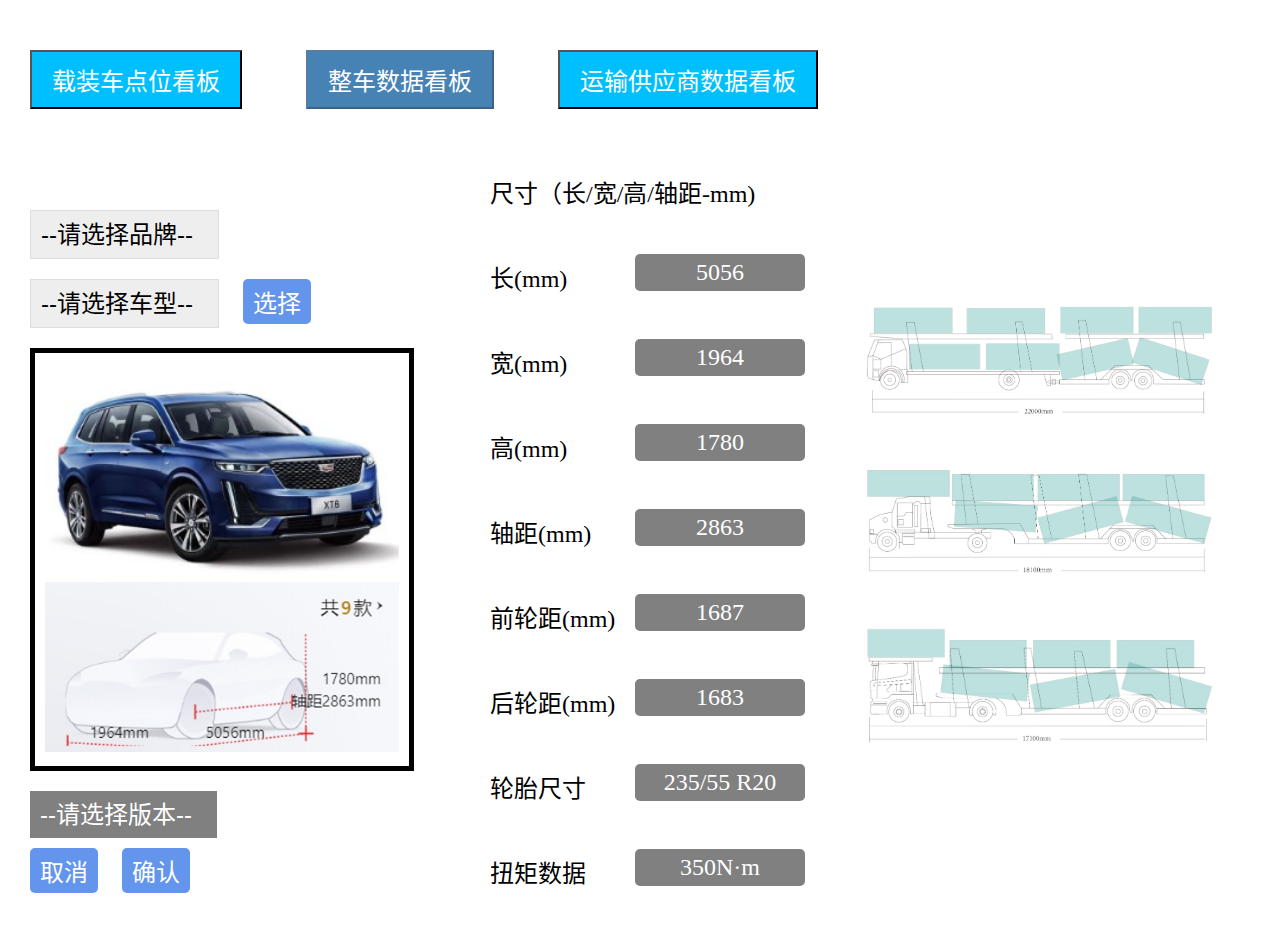
==== car.html @ 2dacf682 "Add files via upload" ====
<!DOCTYPE html>
<html lang="zh-CN">
<head>
	<meta charset="utf-8">
	<meta name="viewport" content="width=device-width, initial-scale=1">
	<title>整车数据看板</title>
	<link rel="stylesheet" type="text/css" href="css/car.css">
</head>
	<body>
		<header>
			<div class="tab">
				<button onclick="window.location.href='truck.html'">载装车点位看板</button>
			</div>
			<div class="tab">
				<button class="current" disabled>整车数据看板</button>
			</div>
			<div class="tab">
				<button onclick="window.location.href='supp.html'">运输供应商数据看板</button>
			</div>
		</header>
		<main>
			<div class="col left">
				<form class="car-selection" action="">
					<select name="brand" class="top-select">
						<option value="" selected disabled>--请选择品牌--</option>
						<option value="A">品牌 A</option>
						<option value="B">品牌 B</option>
					</select>
					<select name="model" class="top-select">
						<option value="" selected disabled>--请选择车型--</option>
						<option value="1">车型 1</option>
						<option value="2">车型 2</option>
					</select>
					<button type="submit">选择</button>
				</form>
				<div class="box">
					<img src="img/car/photo.jpg" alt="car photo">
					<img src="img/car/blueprint.jpg" alt="car blueprint">
				</div>
				<form class="car-version" action="">
					<select name="version" class="bot-select">
						<option value="" selected disabled>--请选择版本--</option>
						<option value="a">版本 a</option>
						<option value="b">版本 b</option>
					</select>
					<button type="reset">取消</button>
					<button type="submit">确认</button>
				</form>
			</div>
			<div class="col mid">
				<div class="row">
					<div class="dimension">尺寸（长/宽/高/轴距-mm)</div>
				</div>
				<div class="row">
					<div class="dimension">长(mm)</div>
					<div class="data">5056</div>
				</div>
				<div class="row">
					<div class="dimension">宽(mm)</div>
					<div class="data">1964</div>
				</div>
				<div class="row">
					<div class="dimension">高(mm)</div>
					<div class="data">1780</div>
				</div>
				<div class="row">
					<div class="dimension">轴距(mm)</div>
					<div class="data">2863</div>
				</div>
				<div class="row">
					<div class="dimension">前轮距(mm)</div>
					<div class="data">1687</div>
				</div>
				<div class="row">
					<div class="dimension">后轮距(mm)</div>
					<div class="data">1683</div>
				</div>
				<div class="row">
					<div class="dimension">轮胎尺寸</div>
					<div class="data">235/55 R20</div>
				</div>
				<div class="row">
					<div class="dimension">扭矩数据</div>
					<div class="data">350N·m</div>
				</div>
			</div>
			<div class="col right">
				<img class="trucks" src="img/car/truck1.jpg" alt="truck side view 1">
				<img class="trucks" src="img/car/truck2.jpg" alt="truck side view 2">
				<img class="trucks" src="img/car/truck3.jpg" alt="truck side view 3">
			</div>
		</main>
	</body>
</html>
---- css/car.css ----
/*Global*/
body {
	background-color: white;
	margin: 0;
	padding: 0;
}
img {
	width: 100%;
}

/*Title Bar*/
.tab {
	display: inline-block;
	padding: 10px;
	margin: 20px 10px;
}
header button {
	font-size: 24px;
	background-color: deepskyblue;
	color: white;
	padding: 10px 20px;
	margin: 20px 10px;
}
.current {
	background-color: steelblue;
}

/*Columns*/
main {
	display: flex;
	justify-content: space-between;
	align-items: center;
}
.col {
	padding: 10px;
}
.left {
	width: 30%;
	margin-left: 20px;
}
.mid {
	width: 25%;
	margin-left: 10px;
}
.right {
	width: 30%;
	margin-right: 20px;
}

/*Form*/
select {
	font-size: 24px;
	padding: 10px;
	margin-bottom: 20px;
	appearance: none;
  	padding-right: 25px;
}
.top-select {
	background-color: #EEE;
	color: black;
	border-color: #DDD;
	margin-right: 20px;
}
.bot-select {
	display: block;
	background-color: grey;
	color: white;
	border: none;
	margin-top: 20px;
	margin-bottom: 10px;
}
form button {
	font-size: 24px;
	background-color: cornflowerblue;
    color: white;
    border: none;
    border-radius: 5px;
    padding: 5px 10px;
    margin-right: 20px;
}
.box {
    border: 5px solid black;
    padding: 10px;
}

/*Data Display*/
.row {
    display: block;
    align-items: center;
    margin-bottom: 40px;
}
.dimension {
	display: inline-block;
	font-size: 24px;
	color: black;
	padding: 5px;
}
.data {
	display: inline-block;
	float: right;
	width: 50%;
	font-size: 24px;
	color: white;
	background-color: grey;
	text-align: center;
	padding: 5px;
	border-radius: 5px;
}

/*Trucks*/
.trucks {
	width: 90%;
	margin-bottom: 50px;
}
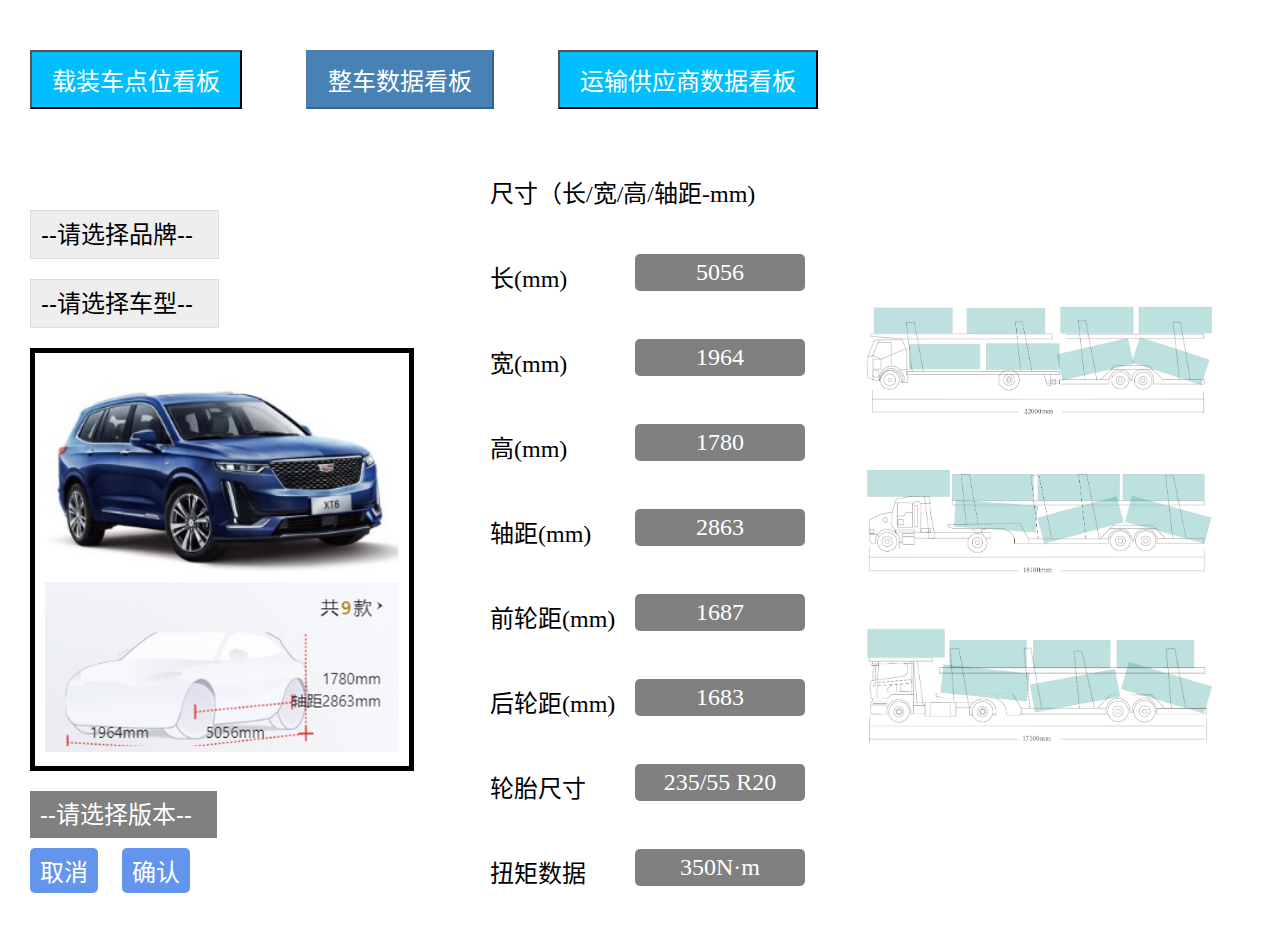
==== commit 8fe92cd3: "Add files via upload" ====
--- a/car.html
+++ b/car.html
@@ -21,30 +21,27 @@
 		<main>
 			<div class="col left">
 				<form class="car-selection" action="">
-					<select name="brand" class="top-select">
+					<select name="brand" class="top-select" id="brand" onchange="get_model_list()">
 						<option value="" selected disabled>--请选择品牌--</option>
-						<option value="A">品牌 A</option>
-						<option value="B">品牌 B</option>
+						<!-- <option value="A">品牌 A</option>
+						<option value="B">品牌 B</option> -->
 					</select>
-					<select name="model" class="top-select">
+					<select name="model" class="top-select" id="model" onchange="get_version_list()">
 						<option value="" selected disabled>--请选择车型--</option>
-						<option value="1">车型 1</option>
-						<option value="2">车型 2</option>
+						<!-- <option value="1">车型 1</option>
+						<option value="2">车型 2</option> -->
 					</select>
-					<button type="submit">选择</button>
-				</form>
-				<div class="box">
-					<img src="img/car/photo.jpg" alt="car photo">
-					<img src="img/car/blueprint.jpg" alt="car blueprint">
-				</div>
-				<form class="car-version" action="">
-					<select name="version" class="bot-select">
+					<div class="box">
+						<img id="car_photo" src="img/car/photo.jpg" alt="car photo">
+						<img id="car_blue" src="img/car/blueprint.jpg" alt="car blueprint">
+					</div>
+					<select name="version" class="bot-select" id="version" onchange="get_car_img()">
 						<option value="" selected disabled>--请选择版本--</option>
-						<option value="a">版本 a</option>
-						<option value="b">版本 b</option>
+						<!-- <option value="a">版本 a</option>
+						<option value="b">版本 b</option> -->
 					</select>
 					<button type="reset">取消</button>
-					<button type="submit">确认</button>
+					<button onclick="get_car_info()">确认</button>
 				</form>
 			</div>
 			<div class="col mid">
@@ -53,35 +50,35 @@
 				</div>
 				<div class="row">
 					<div class="dimension">长(mm)</div>
-					<div class="data">5056</div>
+					<div class="data" id="length">5056</div>
 				</div>
 				<div class="row">
 					<div class="dimension">宽(mm)</div>
-					<div class="data">1964</div>
+					<div class="data" id="width">1964</div>
 				</div>
 				<div class="row">
 					<div class="dimension">高(mm)</div>
-					<div class="data">1780</div>
+					<div class="data" id="height">1780</div>
 				</div>
 				<div class="row">
 					<div class="dimension">轴距(mm)</div>
-					<div class="data">2863</div>
+					<div class="data" id="axis">2863</div>
 				</div>
 				<div class="row">
 					<div class="dimension">前轮距(mm)</div>
-					<div class="data">1687</div>
+					<div class="data" id="front">1687</div>
 				</div>
 				<div class="row">
 					<div class="dimension">后轮距(mm)</div>
-					<div class="data">1683</div>
+					<div class="data" id="back">1683</div>
 				</div>
 				<div class="row">
 					<div class="dimension">轮胎尺寸</div>
-					<div class="data">235/55 R20</div>
+					<div class="data" id="tire">235/55 R20</div>
 				</div>
 				<div class="row">
 					<div class="dimension">扭矩数据</div>
-					<div class="data">350N·m</div>
+					<div class="data" id="torque">350N·m</div>
 				</div>
 			</div>
 			<div class="col right">
@@ -90,5 +87,6 @@
 				<img class="trucks" src="img/car/truck3.jpg" alt="truck side view 3">
 			</div>
 		</main>
+		<script type="text/javascript" src="js/car.js"></script>
 	</body>
 </html>
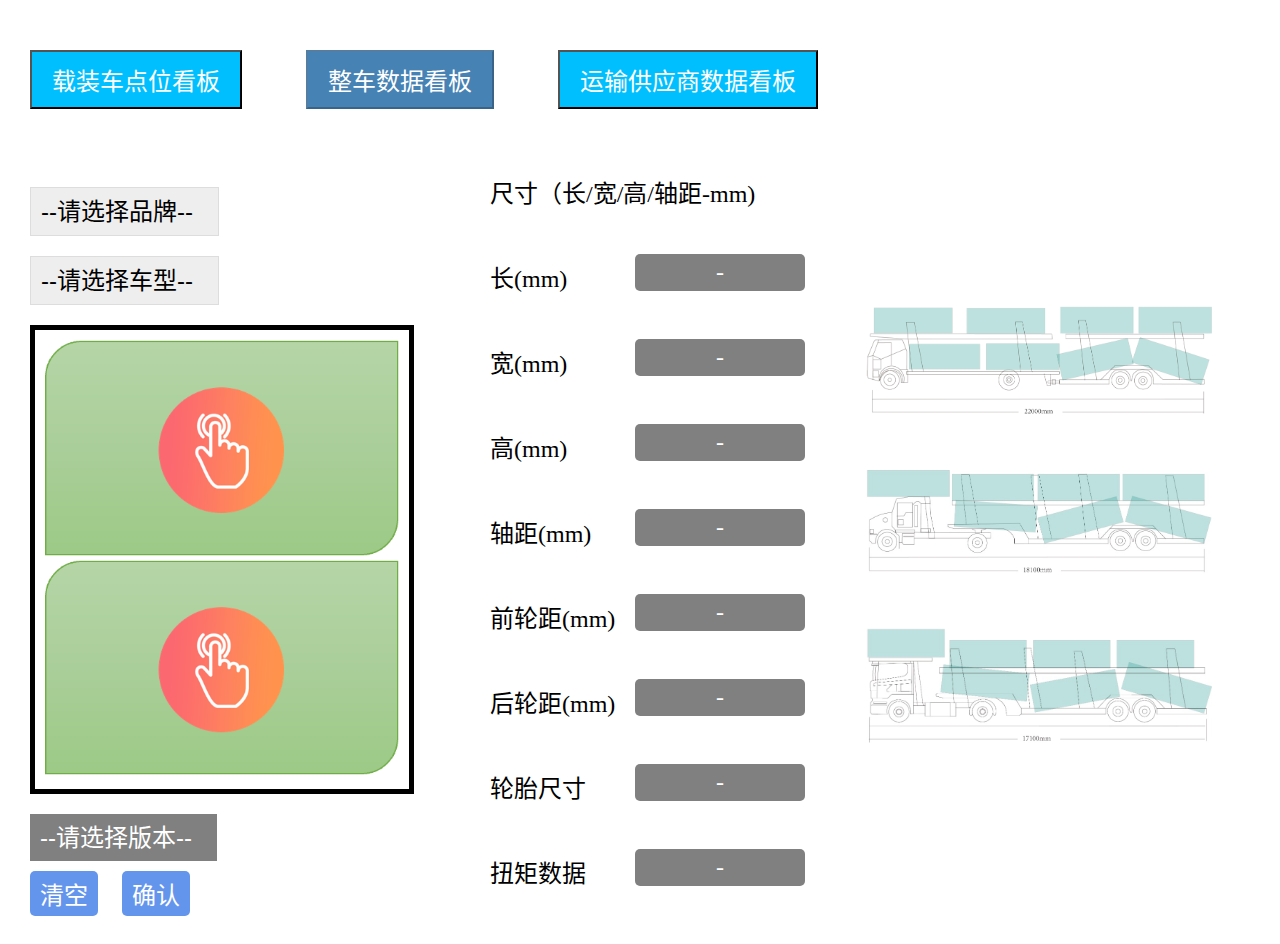
==== commit 6cffe4a4: "Add files via upload" ====
--- a/car.html
+++ b/car.html
@@ -32,16 +32,16 @@
 						<option value="2">车型 2</option> -->
 					</select>
 					<div class="box">
-						<img id="car_photo" src="img/car/photo.jpg" alt="car photo">
-						<img id="car_blue" src="img/car/blueprint.jpg" alt="car blueprint">
+						<img id="car_photo" src="img/placeholder.jpg" alt="car photo">
+						<img id="car_blue" src="img/placeholder.jpg" alt="car blueprint">
 					</div>
 					<select name="version" class="bot-select" id="version" onchange="get_car_img()">
 						<option value="" selected disabled>--请选择版本--</option>
 						<!-- <option value="a">版本 a</option>
 						<option value="b">版本 b</option> -->
 					</select>
-					<button type="reset">取消</button>
-					<button onclick="get_car_info()">确认</button>
+					<button type="reset" onclick="clean()">清空</button>
+					<button type="button" onclick="get_car_info()">确认</button>
 				</form>
 			</div>
 			<div class="col mid">
@@ -50,35 +50,35 @@
 				</div>
 				<div class="row">
 					<div class="dimension">长(mm)</div>
-					<div class="data" id="length">5056</div>
+					<div class="data" id="length">-</div>
 				</div>
 				<div class="row">
 					<div class="dimension">宽(mm)</div>
-					<div class="data" id="width">1964</div>
+					<div class="data" id="width">-</div>
 				</div>
 				<div class="row">
 					<div class="dimension">高(mm)</div>
-					<div class="data" id="height">1780</div>
+					<div class="data" id="height">-</div>
 				</div>
 				<div class="row">
 					<div class="dimension">轴距(mm)</div>
-					<div class="data" id="axis">2863</div>
+					<div class="data" id="axis">-</div>
 				</div>
 				<div class="row">
 					<div class="dimension">前轮距(mm)</div>
-					<div class="data" id="front">1687</div>
+					<div class="data" id="front">-</div>
 				</div>
 				<div class="row">
 					<div class="dimension">后轮距(mm)</div>
-					<div class="data" id="back">1683</div>
+					<div class="data" id="back">-</div>
 				</div>
 				<div class="row">
 					<div class="dimension">轮胎尺寸</div>
-					<div class="data" id="tire">235/55 R20</div>
+					<div class="data" id="tire">-</div>
 				</div>
 				<div class="row">
 					<div class="dimension">扭矩数据</div>
-					<div class="data" id="torque">350N·m</div>
+					<div class="data" id="torque">-</div>
 				</div>
 			</div>
 			<div class="col right">
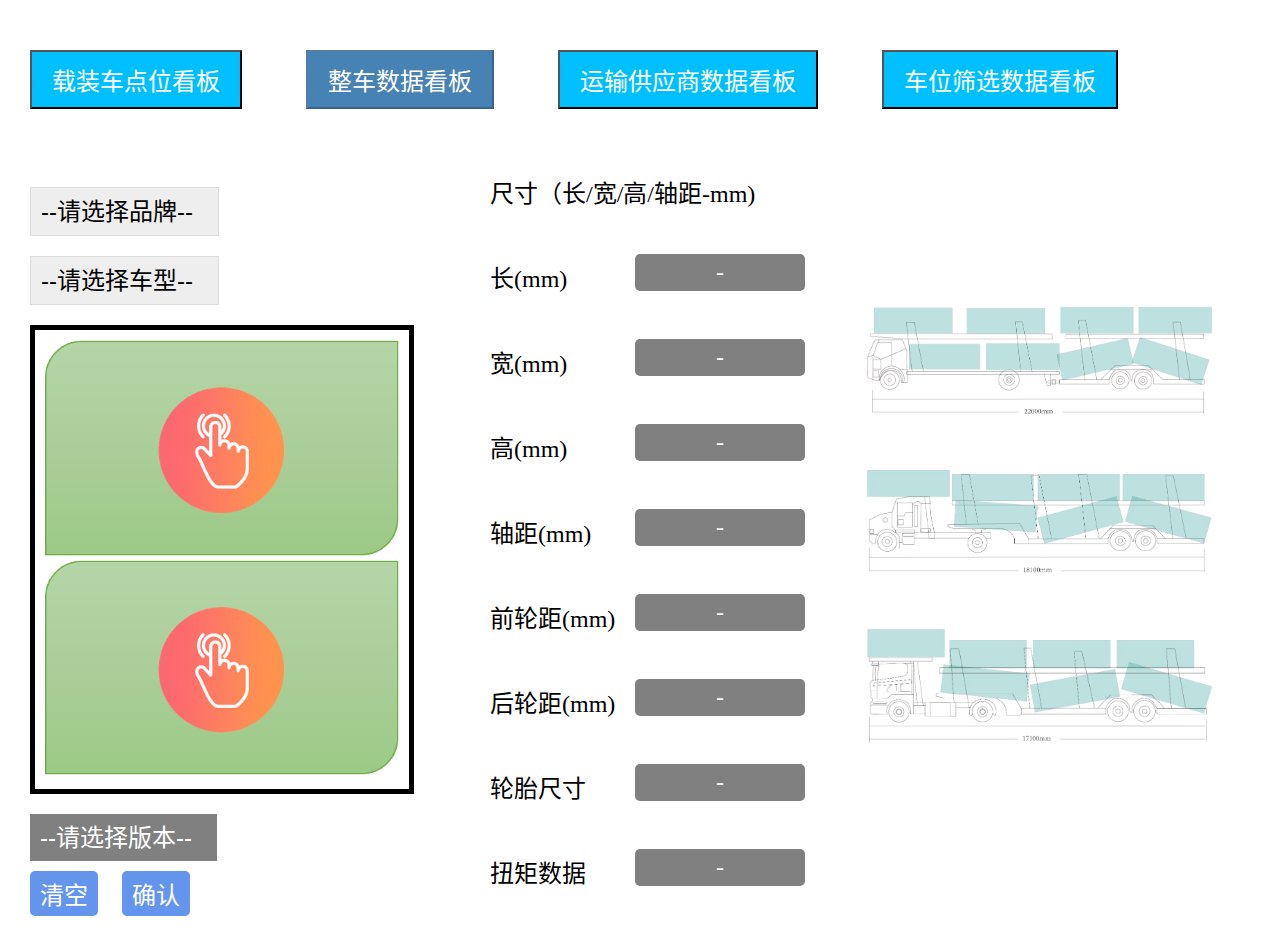
==== commit 85463495: "筛选车车❤️" ====
--- a/car.html
+++ b/car.html
@@ -16,6 +16,9 @@
 			</div>
 			<div class="tab">
 				<button onclick="window.location.href='supp.html'">运输供应商数据看板</button>
+			</div>
+			<div class="tab">
+				<button onclick="window.location.href='filter.html'">车位筛选数据看板</button>
 			</div>
 		</header>
 		<main>
@@ -89,4 +92,4 @@
 		</main>
 		<script type="text/javascript" src="js/car.js"></script>
 	</body>
-</html>
+</html>